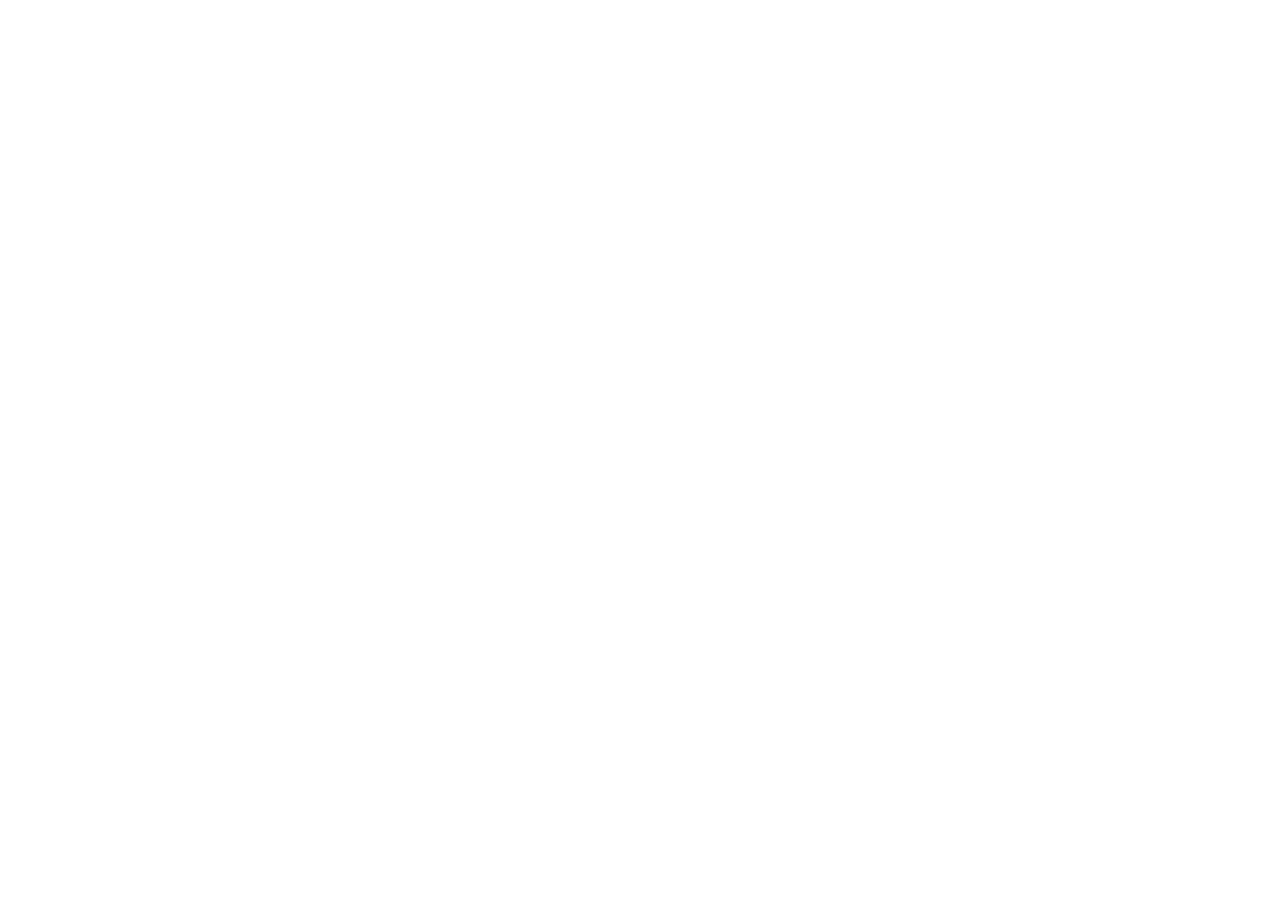
==== index.html @ 672fe491 "first commit" ====
<!DOCTYPE html>
<html lang="ru">
<head>
    <include src="./templates/base/head.html"></include>
</head>
<body>
    <include src="./templates/base/header.html"></include>
    <main>
        <include src="./templates/content.html"></include>
    </main>
    <include src="./templates/base/scripts.html"></include>
</body>
</html>
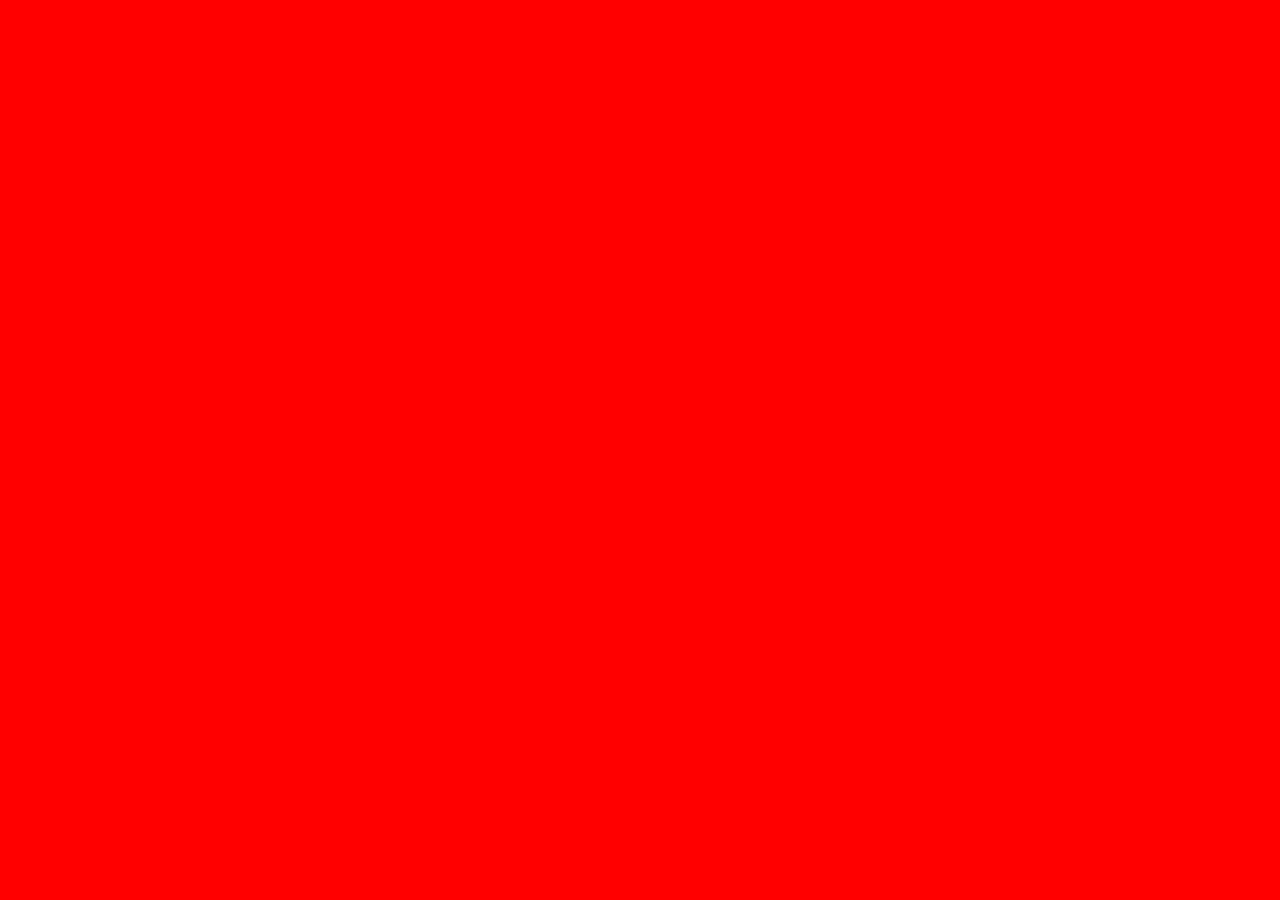
==== commit 85239f41: "changes" ====
--- a/index.html
+++ b/index.html
@@ -1,13 +1,16 @@
 <!DOCTYPE html>
-<html lang="ru">
+<html lang="en">
 <head>
-    <include src="./templates/base/head.html"></include>
+    <meta charset="UTF-8">
+    <meta name="viewport" content="width=device-width, initial-scale=1.0">
+    <link rel="stylesheet" href="/styles/css/main.css">
+    <title>Поисковая выдача с категориями и фильтрами</title>
 </head>
 <body>
-    <include src="./templates/base/header.html"></include>
+    <!-- <include src="./templates/base/header.html"></include> -->
     <main>
-        <include src="./templates/content.html"></include>
+        <!-- <include src="./templates/content.html"></include> -->
     </main>
-    <include src="./templates/base/scripts.html"></include>
+    <!-- <include src="./templates/base/scripts.html"></include> -->
 </body>
 </html>--- a/styles/css/main.css
+++ b/styles/css/main.css
@@ -0,0 +1,6 @@
+body {
+  background: red;
+}
+body h1 {
+  color: white;
+}/*# sourceMappingURL=main.css.map */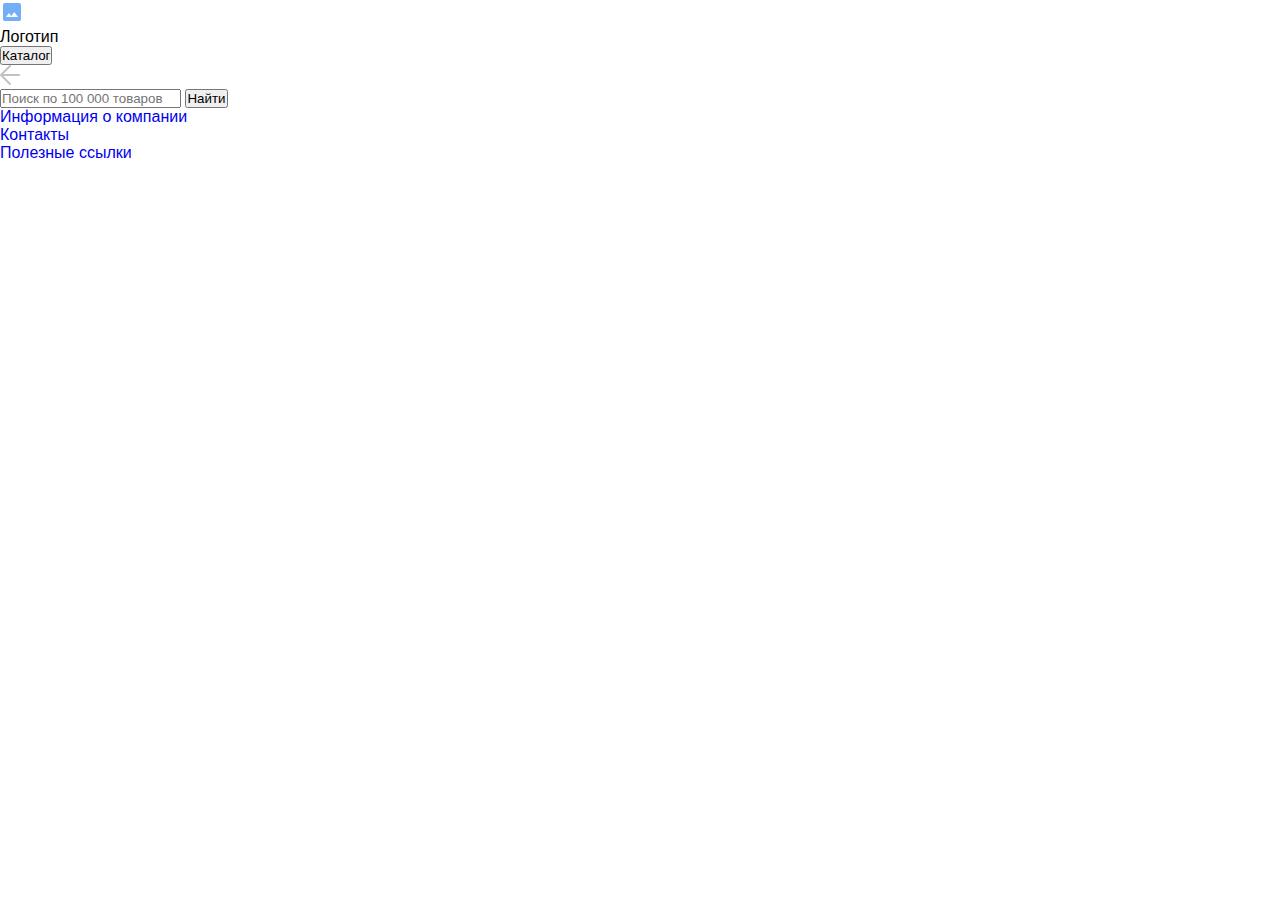
==== commit ab63695e: "header" ====
--- a/index.html
+++ b/index.html
@@ -1,16 +1,43 @@
 <!DOCTYPE html>
 <html lang="en">
+
 <head>
     <meta charset="UTF-8">
     <meta name="viewport" content="width=device-width, initial-scale=1.0">
     <link rel="stylesheet" href="/styles/css/main.css">
     <title>Поисковая выдача с категориями и фильтрами</title>
 </head>
+
 <body>
-    <!-- <include src="./templates/base/header.html"></include> -->
+    <header>
+        <div class="header__logo-wrap">
+            <img src="./img/logo.svg" alt="logo">
+            <p>Логотип</p>
+        </div>
+        <button class="header__btn-catalog">Каталог</button>
+        <div class="header__search">
+            <div class="header__go-back">
+                <img src="./img/arrow-left.svg" alt="arrow-left">
+            </div>
+
+            <input type="search" placeholder="Поиск по 100 000 товаров" class="header__search-input">
+            <button class="header__find">Найти</button>
+        </div>
+        <ul class="header__nav nav">
+            <li class="nav__item">
+                <a href="#about-company">Информация о компании</a>
+            </li>
+            <li class="nav__item">
+                <a href="#contacts">Контакты</a>
+            </li>
+            <li class="nav__item"><a href="#healty-links">Полезные ссылки</a>
+            </li>
+        </ul>
+    </header>
     <main>
         <!-- <include src="./templates/content.html"></include> -->
     </main>
     <!-- <include src="./templates/base/scripts.html"></include> -->
 </body>
+
 </html>--- a/styles/css/main.css
+++ b/styles/css/main.css
@@ -1,6 +1,68 @@
+/* ---------------------------------- Inter --------------------------------- */
+@font-face {
+  font-family: "Inter";
+  src: url("./fonts/inter/Inter-Regular.ttf") format("ttf");
+  font-weight: 400;
+  font-style: normal;
+  font-display: swap;
+}
+@font-face {
+  font-family: "Inter";
+  src: url("./fonts/inter/Inter-Meduim.ttf") format("ttf");
+  font-weight: 600;
+  font-style: normal;
+  font-display: swap;
+}
+@font-face {
+  font-family: "Inter";
+  src: url("./fonts/inter/Inter-Bold.ttf") format("ttf");
+  font-weight: 800;
+  font-style: normal;
+  font-display: swap;
+}
+/* --------------------------------- Roboto --------------------------------- */
+@font-face {
+  font-family: "PT Sans";
+  src: url("./fonts/sans/PTSans-Regular.ttf") format("ttf");
+  font-weight: 400;
+  font-style: normal;
+  font-display: swap;
+}
+@font-face {
+  font-family: "PT Sans";
+  src: url("./fonts/sans/PTSans-Bold.ttf") format("ttf");
+  font-weight: 800;
+  font-style: normal;
+  font-display: swap;
+}
 body {
-  background: red;
+  min-width: 320px;
+  max-width: 100%;
+  display: flex;
+  flex-direction: column;
+  margin: 0;
+  padding: 0;
+  color: #000000;
+  font-family: "PT Sans", sans-serif;
+  background-color: #ffffff;
 }
-body h1 {
-  color: white;
+body * {
+  margin: 0;
+  padding: 0;
+  box-sizing: border-box;
+}
+
+a {
+  text-decoration: none;
+}
+
+input {
+  outline: none;
+  -webkit-user-select: none;
+     -moz-user-select: none;
+          user-select: none;
+}
+
+ul {
+  list-style: none;
 }/*# sourceMappingURL=main.css.map */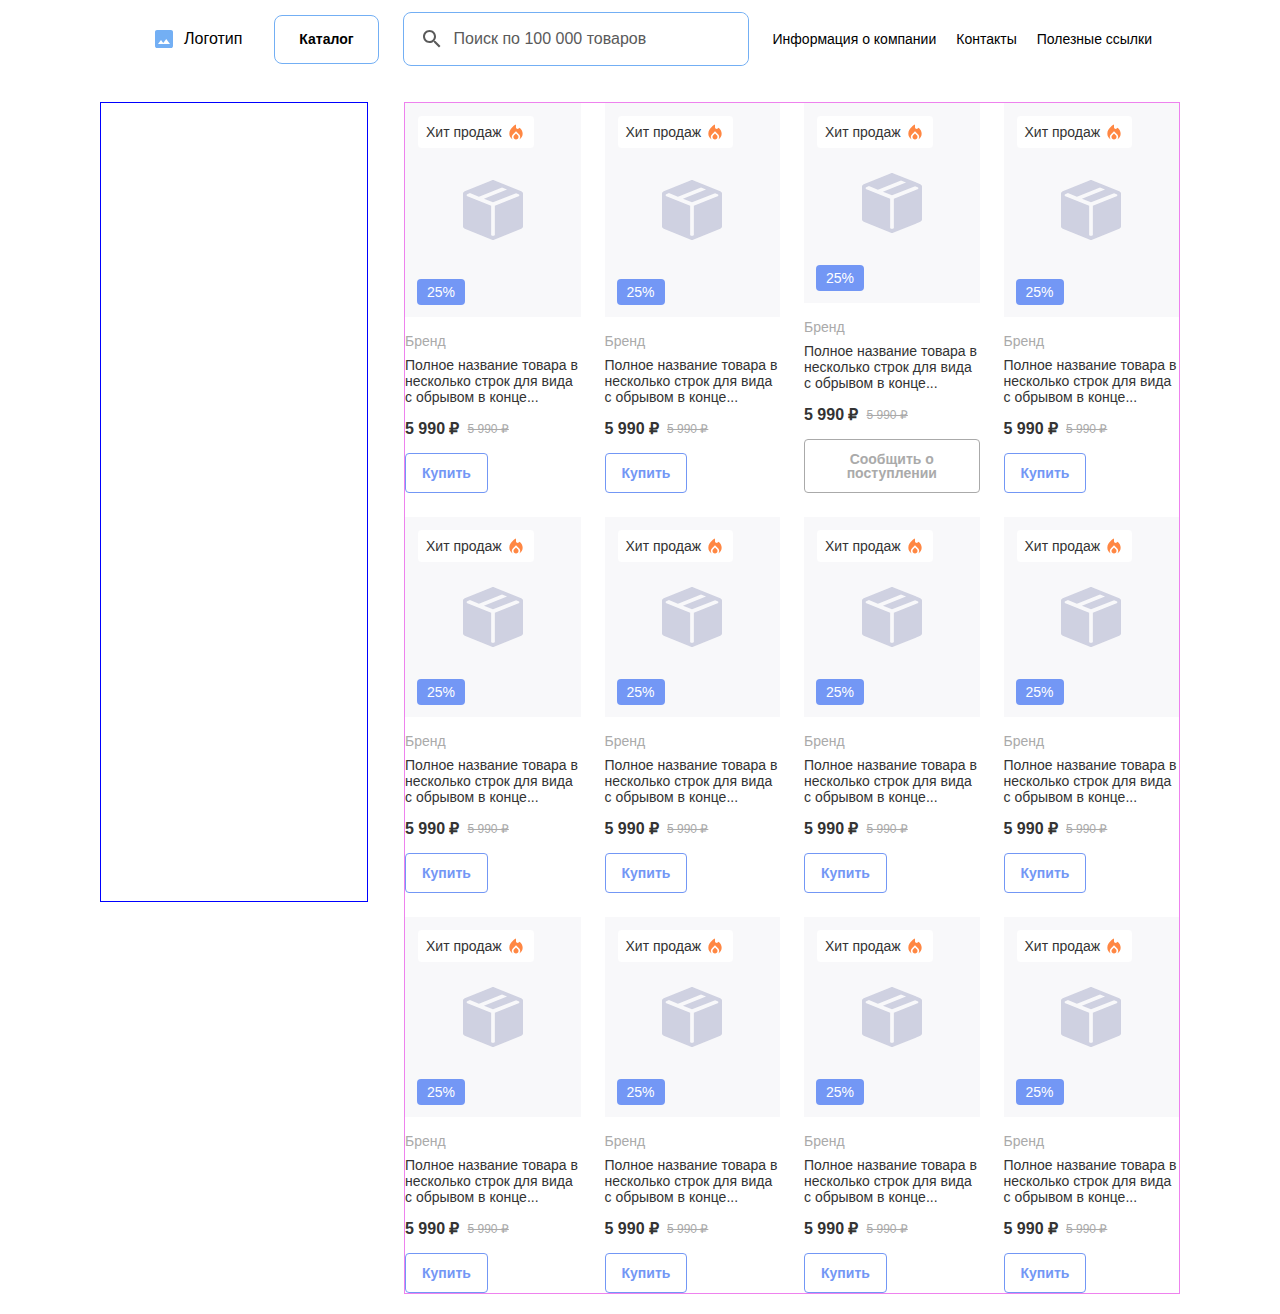
==== commit 546d6db8: "header & content" ====
--- a/index.html
+++ b/index.html
@@ -9,35 +9,330 @@
 </head>
 
 <body>
-    <header>
-        <div class="header__logo-wrap">
-            <img src="./img/logo.svg" alt="logo">
-            <p>Логотип</p>
+    <div class="container">
+        <!-- ------------------------------- header -------------------------------- -->
+        <div class="header">
+            <div class="header__logo-catalog-wrap">
+                <div class="header__logo-wrap">
+                    <img src="./img/logo.svg" alt="logo">
+                    <p>Логотип</p>
+                </div>
+                <button class="header__btn-catalog">Каталог</button>
+            </div>
+            <div class="header__search">
+                <div class="header__go-back">
+                    <img src="./img/arrow-left.svg" alt="arrow-left">
+                </div>
+                <label class="header__search-main">
+                    <span class="header__search-loop">
+                        <img src="./img/loop.svg" alt="loop">
+                    </span>
+                    <input type="search" placeholder="Поиск по 100 000 товаров" class="header__search-input">
+                    <button class="header__find">Найти</button>
+                </label>
+            </div>
+            <ul class="header__nav nav">
+                <li class="nav__item">
+                    <a href="#about-company">Информация о компании</a>
+                </li>
+                <li class="nav__item">
+                    <a href="#contacts">Контакты</a>
+                </li>
+                <li class="nav__item"><a href="#healty-links">Полезные ссылки</a>
+                </li>
+            </ul>
         </div>
-        <button class="header__btn-catalog">Каталог</button>
-        <div class="header__search">
-            <div class="header__go-back">
-                <img src="./img/arrow-left.svg" alt="arrow-left">
+
+        <!-- ---------------------------- main content ----------------------------- -->
+        <main>
+            <!-- ------------------------------- sidebar ------------------------------- -->
+            <div class="sidebar">
+
             </div>
-
-            <input type="search" placeholder="Поиск по 100 000 товаров" class="header__search-input">
-            <button class="header__find">Найти</button>
-        </div>
-        <ul class="header__nav nav">
-            <li class="nav__item">
-                <a href="#about-company">Информация о компании</a>
-            </li>
-            <li class="nav__item">
-                <a href="#contacts">Контакты</a>
-            </li>
-            <li class="nav__item"><a href="#healty-links">Полезные ссылки</a>
-            </li>
-        </ul>
-    </header>
-    <main>
-        <!-- <include src="./templates/content.html"></include> -->
-    </main>
-    <!-- <include src="./templates/base/scripts.html"></include> -->
+            <!-- ------------------------------- content ------------------------------- -->
+            <div class="content">
+                <div class="card-product">
+                    <div class="card-product__look-wrap">
+                        <div class="card-product__hit-label">
+                            <p>Хит продаж</p>
+                            <img src="./img/hit.svg" alt="hit-img">
+                        </div>
+
+                        <span class="card-product__sale">25%</span>
+                    </div>
+
+                    <div class="card-product__about-wrap">
+                        <div class="card-product__brand-wrap card-brand">
+                            <p class="card-brand__name">Бренд</p>
+                            <p class="card-brand__desc">Полное название товара в несколько строк для вида с обрывом в
+                                конце...</p>
+                        </div>
+                        <div class="card-product__price-wrap card-price">
+                            <p class="card-price__current">5 990 ₽</p>
+                            <p class="card-price__old">5 990 ₽</p>
+                        </div>
+                        <button class="card-product__btn-buy">Купить</button>
+                        <!-- <button class="card-product__btn-problem">Сообщить о поступлении</button> -->
+                    </div>
+                </div>
+                <div class="card-product">
+                    <div class="card-product__look-wrap">
+                        <div class="card-product__hit-label">
+                            <p>Хит продаж</p>
+                            <img src="./img/hit.svg" alt="hit-img">
+                        </div>
+
+                        <span class="card-product__sale">25%</span>
+                    </div>
+
+                    <div class="card-product__about-wrap">
+                        <div class="card-product__brand-wrap card-brand">
+                            <p class="card-brand__name">Бренд</p>
+                            <p class="card-brand__desc">Полное название товара в несколько строк для вида с обрывом в
+                                конце...</p>
+                        </div>
+                        <div class="card-product__price-wrap card-price">
+                            <p class="card-price__current">5 990 ₽</p>
+                            <p class="card-price__old">5 990 ₽</p>
+                        </div>
+                        <button class="card-product__btn-buy">Купить</button>
+                    </div>
+                </div>
+                <div class="card-product">
+                    <div class="card-product__look-wrap">
+                        <div class="card-product__hit-label">
+                            <p>Хит продаж</p>
+                            <img src="./img/hit.svg" alt="hit-img">
+                        </div>
+
+                        <span class="card-product__sale">25%</span>
+                    </div>
+
+                    <div class="card-product__about-wrap">
+                        <div class="card-product__brand-wrap card-brand">
+                            <p class="card-brand__name">Бренд</p>
+                            <p class="card-brand__desc">Полное название товара в несколько строк для вида с обрывом в
+                                конце...</p>
+                        </div>
+                        <div class="card-product__price-wrap card-price">
+                            <p class="card-price__current">5 990 ₽</p>
+                            <p class="card-price__old">5 990 ₽</p>
+                        </div>
+                        <button class="card-product__btn-problem">Сообщить о поступлении</button>
+                    </div>
+                </div>
+                <div class="card-product">
+                    <div class="card-product__look-wrap">
+                        <div class="card-product__hit-label">
+                            <p>Хит продаж</p>
+                            <img src="./img/hit.svg" alt="hit-img">
+                        </div>
+
+                        <span class="card-product__sale">25%</span>
+                    </div>
+
+                    <div class="card-product__about-wrap">
+                        <div class="card-product__brand-wrap card-brand">
+                            <p class="card-brand__name">Бренд</p>
+                            <p class="card-brand__desc">Полное название товара в несколько строк для вида с обрывом в
+                                конце...</p>
+                        </div>
+                        <div class="card-product__price-wrap card-price">
+                            <p class="card-price__current">5 990 ₽</p>
+                            <p class="card-price__old">5 990 ₽</p>
+                        </div>
+                        <button class="card-product__btn-buy">Купить</button>
+                    </div>
+                </div>
+                <div class="card-product">
+                    <div class="card-product__look-wrap">
+                        <div class="card-product__hit-label">
+                            <p>Хит продаж</p>
+                            <img src="./img/hit.svg" alt="hit-img">
+                        </div>
+
+                        <span class="card-product__sale">25%</span>
+                    </div>
+
+                    <div class="card-product__about-wrap">
+                        <div class="card-product__brand-wrap card-brand">
+                            <p class="card-brand__name">Бренд</p>
+                            <p class="card-brand__desc">Полное название товара в несколько строк для вида с обрывом в
+                                конце...</p>
+                        </div>
+                        <div class="card-product__price-wrap card-price">
+                            <p class="card-price__current">5 990 ₽</p>
+                            <p class="card-price__old">5 990 ₽</p>
+                        </div>
+                        <button class="card-product__btn-buy">Купить</button>
+                    </div>
+                </div>
+                <div class="card-product">
+                    <div class="card-product__look-wrap">
+                        <div class="card-product__hit-label">
+                            <p>Хит продаж</p>
+                            <img src="./img/hit.svg" alt="hit-img">
+                        </div>
+
+                        <span class="card-product__sale">25%</span>
+                    </div>
+
+                    <div class="card-product__about-wrap">
+                        <div class="card-product__brand-wrap card-brand">
+                            <p class="card-brand__name">Бренд</p>
+                            <p class="card-brand__desc">Полное название товара в несколько строк для вида с обрывом в
+                                конце...</p>
+                        </div>
+                        <div class="card-product__price-wrap card-price">
+                            <p class="card-price__current">5 990 ₽</p>
+                            <p class="card-price__old">5 990 ₽</p>
+                        </div>
+                        <button class="card-product__btn-buy">Купить</button>
+                    </div>
+                </div>
+                <div class="card-product">
+                    <div class="card-product__look-wrap">
+                        <div class="card-product__hit-label">
+                            <p>Хит продаж</p>
+                            <img src="./img/hit.svg" alt="hit-img">
+                        </div>
+
+                        <span class="card-product__sale">25%</span>
+                    </div>
+
+                    <div class="card-product__about-wrap">
+                        <div class="card-product__brand-wrap card-brand">
+                            <p class="card-brand__name">Бренд</p>
+                            <p class="card-brand__desc">Полное название товара в несколько строк для вида с обрывом в
+                                конце...</p>
+                        </div>
+                        <div class="card-product__price-wrap card-price">
+                            <p class="card-price__current">5 990 ₽</p>
+                            <p class="card-price__old">5 990 ₽</p>
+                        </div>
+                        <button class="card-product__btn-buy">Купить</button>
+                    </div>
+                </div>
+                <div class="card-product">
+                    <div class="card-product__look-wrap">
+                        <div class="card-product__hit-label">
+                            <p>Хит продаж</p>
+                            <img src="./img/hit.svg" alt="hit-img">
+                        </div>
+
+                        <span class="card-product__sale">25%</span>
+                    </div>
+
+                    <div class="card-product__about-wrap">
+                        <div class="card-product__brand-wrap card-brand">
+                            <p class="card-brand__name">Бренд</p>
+                            <p class="card-brand__desc">Полное название товара в несколько строк для вида с обрывом в
+                                конце...</p>
+                        </div>
+                        <div class="card-product__price-wrap card-price">
+                            <p class="card-price__current">5 990 ₽</p>
+                            <p class="card-price__old">5 990 ₽</p>
+                        </div>
+                        <button class="card-product__btn-buy">Купить</button>
+                    </div>
+                </div>
+                <div class="card-product">
+                    <div class="card-product__look-wrap">
+                        <div class="card-product__hit-label">
+                            <p>Хит продаж</p>
+                            <img src="./img/hit.svg" alt="hit-img">
+                        </div>
+
+                        <span class="card-product__sale">25%</span>
+                    </div>
+
+                    <div class="card-product__about-wrap">
+                        <div class="card-product__brand-wrap card-brand">
+                            <p class="card-brand__name">Бренд</p>
+                            <p class="card-brand__desc">Полное название товара в несколько строк для вида с обрывом в
+                                конце...</p>
+                        </div>
+                        <div class="card-product__price-wrap card-price">
+                            <p class="card-price__current">5 990 ₽</p>
+                            <p class="card-price__old">5 990 ₽</p>
+                        </div>
+                        <button class="card-product__btn-buy">Купить</button>
+                    </div>
+                </div>
+                <div class="card-product">
+                    <div class="card-product__look-wrap">
+                        <div class="card-product__hit-label">
+                            <p>Хит продаж</p>
+                            <img src="./img/hit.svg" alt="hit-img">
+                        </div>
+
+                        <span class="card-product__sale">25%</span>
+                    </div>
+
+                    <div class="card-product__about-wrap">
+                        <div class="card-product__brand-wrap card-brand">
+                            <p class="card-brand__name">Бренд</p>
+                            <p class="card-brand__desc">Полное название товара в несколько строк для вида с обрывом в
+                                конце...</p>
+                        </div>
+                        <div class="card-product__price-wrap card-price">
+                            <p class="card-price__current">5 990 ₽</p>
+                            <p class="card-price__old">5 990 ₽</p>
+                        </div>
+                        <button class="card-product__btn-buy">Купить</button>
+                    </div>
+                </div>
+                <div class="card-product">
+                    <div class="card-product__look-wrap">
+                        <div class="card-product__hit-label">
+                            <p>Хит продаж</p>
+                            <img src="./img/hit.svg" alt="hit-img">
+                        </div>
+
+                        <span class="card-product__sale">25%</span>
+                    </div>
+
+                    <div class="card-product__about-wrap">
+                        <div class="card-product__brand-wrap card-brand">
+                            <p class="card-brand__name">Бренд</p>
+                            <p class="card-brand__desc">Полное название товара в несколько строк для вида с обрывом в
+                                конце...</p>
+                        </div>
+                        <div class="card-product__price-wrap card-price">
+                            <p class="card-price__current">5 990 ₽</p>
+                            <p class="card-price__old">5 990 ₽</p>
+                        </div>
+                        <button class="card-product__btn-buy">Купить</button>
+                    </div>
+                </div>
+                <div class="card-product">
+                    <div class="card-product__look-wrap">
+                        <div class="card-product__hit-label">
+                            <p>Хит продаж</p>
+                            <img src="./img/hit.svg" alt="hit-img">
+                        </div>
+                        <span class="card-product__sale">25%</span>
+                    </div>
+
+                    <div class="card-product__about-wrap">
+                        <div class="card-product__brand-wrap card-brand">
+                            <p class="card-brand__name">Бренд</p>
+                            <p class="card-brand__desc">Полное название товара в несколько строк для вида с обрывом в
+                                конце...</p>
+                        </div>
+                        <div class="card-product__price-wrap card-price">
+                            <p class="card-price__current">5 990 ₽</p>
+                            <p class="card-price__old">5 990 ₽</p>
+                        </div>
+                        <button class="card-product__btn-buy">Купить</button>
+                    </div>
+                </div>
+
+
+            </div>
+        </main>
+    </div>
+
 </body>
 
 </html>--- a/styles/css/main.css
+++ b/styles/css/main.css
@@ -35,11 +35,21 @@
   font-style: normal;
   font-display: swap;
 }
+html {
+  font-size: 16px;
+}
+@media only screen and (min-width: 1440px) {
+  html {
+    font-size: 0.8333333333vw;
+  }
+}
+
 body {
-  min-width: 320px;
+  min-width: 20rem;
   max-width: 100%;
   display: flex;
   flex-direction: column;
+  align-items: center;
   margin: 0;
   padding: 0;
   color: #000000;
@@ -54,6 +64,11 @@
 
 a {
   text-decoration: none;
+  color: #000000;
+  transition: all 0.2s ease;
+}
+a:hover {
+  color: #73aff4 !important;
 }
 
 input {
@@ -61,8 +76,427 @@
   -webkit-user-select: none;
      -moz-user-select: none;
           user-select: none;
+  border-color: transparent;
+  border-radius: 0.5rem;
 }
 
 ul {
   list-style: none;
+}
+
+button {
+  background: none;
+  border: none;
+  cursor: pointer;
+}
+
+.container {
+  position: relative;
+  display: flex;
+  flex-direction: column;
+  justify-content: flex-start;
+  align-items: flex-start;
+  gap: 1.5rem;
+  max-width: 120rem;
+  width: 100%;
+  /* ------------------------------ main content ------------------------------ */
+  /* --------------------------------- sidebar -------------------------------- */
+  /* --------------------------------- content -------------------------------- */
+}
+.container .header {
+  position: sticky;
+  top: 0;
+  display: flex;
+  flex-direction: row;
+  justify-content: flex-start;
+  align-items: center;
+  gap: 1.5rem;
+  width: 100%;
+  padding: 0.75rem 8rem;
+  background: #ffffff;
+  z-index: 5;
+}
+@media only screen and (max-width: 1219px) {
+  .container .header {
+    padding: 0.75rem 5rem;
+  }
+}
+@media only screen and (max-width: 768px) {
+  .container .header {
+    padding: 0.75rem 2.5rem;
+  }
+}
+@media only screen and (max-width: 499px) {
+  .container .header {
+    padding: 0.75rem 1.25rem;
+  }
+}
+.container .header__logo-catalog-wrap {
+  display: flex;
+  flex-direction: row;
+  justify-content: flex-start;
+  align-items: center;
+  gap: 0.5rem;
+}
+@media only screen and (max-width: 768px) {
+  .container .header__logo-catalog-wrap {
+    display: none;
+  }
+}
+.container .header__logo-wrap {
+  display: flex;
+  flex-direction: row;
+  justify-content: flex-start;
+  align-items: center;
+  gap: 0.5rem;
+  padding: 0.75rem 1.5rem;
+  cursor: pointer;
+  transition: all 0.2s ease;
+}
+.container .header__logo-wrap:hover {
+  color: #73aff4;
+}
+.container .header__logo-wrap img {
+  width: 1.5rem;
+  height: 1.5rem;
+  -o-object-fit: contain;
+     object-fit: contain;
+}
+.container .header__logo-wrap p {
+  font-family: "Inter", sans-serif;
+  font-size: 1rem;
+  font-weight: 500;
+}
+.container .header__btn-catalog {
+  padding: 0.96875rem 1.5rem;
+  background: #ffffff;
+  font-size: 0.875rem;
+  font-family: "Inter", sans-serif;
+  font-weight: 700;
+  color: #000000;
+  border: 1px solid #73aff4;
+  border-radius: 0.5rem;
+  cursor: pointer;
+  transition: all 0.4s ease;
+}
+.container .header__btn-catalog:hover {
+  background: #73aff4;
+  color: #ffffff;
+}
+.container .header__search {
+  display: flex;
+  flex-direction: row;
+  justify-content: flex-start;
+  align-items: center;
+  gap: 1rem;
+  width: 100%;
+  margin-left: auto;
+}
+@media only screen and (max-width: 768px) {
+  .container .header__search {
+    margin: 0;
+  }
+}
+.container .header__find, .container .header__go-back {
+  display: none;
+}
+@media only screen and (max-width: 768px) {
+  .container .header__find, .container .header__go-back {
+    display: block;
+  }
+}
+.container .header__find {
+  padding: 0.75rem 1rem;
+  background: #7397f5;
+  color: #ffffff;
+  font-family: "PT Sans", sans-serif;
+  font-size: 1rem;
+  font-weight: 400;
+  line-height: 0.875rem;
+  border-radius: 0.3125rem;
+  border-color: transparent;
+  cursor: pointer;
+}
+.container .header__search-main {
+  width: 100%;
+  display: flex;
+  flex-direction: row;
+  justify-content: flex-start;
+  align-items: center;
+  gap: 0.5rem;
+  border: 1px solid #73aff4;
+  border-radius: 0.5rem;
+}
+@media only screen and (max-width: 768px) {
+  .container .header__search-main {
+    border: none;
+    border-bottom: 1px solid #d5d5d5;
+    border-radius: 0;
+  }
+}
+.container .header__search-input {
+  width: 100%;
+  padding: 0.75rem 1rem 0.75rem 0;
+  color: #000000;
+  font-family: "Inter", sans-serif;
+  font-size: 1rem;
+  font-weight: 400;
+  line-height: 1.5rem;
+}
+.container .header__search-input::-webkit-search-cancel-button {
+  width: 1.25rem;
+  height: 1.25rem;
+  background: url("./../../img/cross.svg") no-repeat center;
+  background-size: contain;
+  -webkit-appearance: none;
+          appearance: none;
+  margin-right: -0.625rem;
+  cursor: pointer;
+}
+.container .header__search-input::-moz-placeholder {
+  color: #5a5a5a;
+}
+.container .header__search-input::placeholder {
+  color: #5a5a5a;
+}
+.container .header__search-loop {
+  min-width: 1.5rem;
+  width: 1.5rem;
+  height: 1.5rem;
+  margin-left: 1rem;
+  cursor: pointer;
+}
+.container .header__search-loop img {
+  width: 100%;
+  width: 100%;
+  -o-object-fit: contain;
+     object-fit: contain;
+}
+@media only screen and (max-width: 768px) {
+  .container .header__search-loop {
+    display: none;
+  }
+}
+.container .header .nav {
+  display: flex;
+  flex-direction: row;
+  justify-content: flex-start;
+  align-items: center;
+  gap: 1.25rem;
+}
+@media only screen and (max-width: 991px) {
+  .container .header .nav {
+    display: none;
+  }
+}
+.container .header .nav__item a {
+  font-size: 0.875rem;
+  white-space: nowrap;
+}
+.container main {
+  position: relative;
+  display: flex;
+  flex-direction: row;
+  justify-content: flex-start;
+  align-items: flex-start;
+  gap: 2.25rem;
+  width: 100%;
+  padding: 0 6.25rem;
+}
+@media only screen and (max-width: 1219px) {
+  .container main {
+    padding: 0 5rem;
+  }
+}
+@media only screen and (max-width: 768px) {
+  .container main {
+    padding: 0 2.5rem;
+  }
+}
+@media only screen and (max-width: 499px) {
+  .container main {
+    padding: 0 1.25rem;
+  }
+}
+.container .sidebar {
+  position: sticky;
+  top: 5rem;
+  max-width: 17.5rem;
+  width: 100%;
+  height: calc(100vh - 6.25rem);
+  border: 1px solid blue;
+}
+@media only screen and (max-width: 991px) {
+  .container .sidebar {
+    display: none;
+  }
+}
+.container .content {
+  display: grid;
+  grid-template-columns: repeat(auto-fit, minmax(20.8125rem, 1fr));
+  gap: 1.5rem;
+  min-width: calc(100% - 19rem);
+  height: -moz-max-content;
+  height: max-content;
+  border: 1px solid violet;
+  margin-bottom: 1.25rem;
+}
+@media only screen and (max-width: 1439px) {
+  .container .content {
+    grid-template-columns: repeat(4, 1fr);
+  }
+}
+@media only screen and (max-width: 991px) {
+  .container .content {
+    grid-template-columns: repeat(auto-fit, minmax(9.375rem, 1fr));
+  }
+}
+@media only screen and (max-width: 499px) {
+  .container .content {
+    grid-template-columns: repeat(2, minmax(9.375rem, 10.3125rem));
+  }
+}
+
+/* ------------------------------- card styles ------------------------------ */
+.card-product {
+  display: flex;
+  flex-direction: column;
+  justify-content: flex-start;
+  align-items: flex-start;
+  gap: 1rem;
+  width: 100%;
+  max-height: -moz-max-content;
+  max-height: max-content;
+}
+.card-product__look-wrap {
+  position: relative;
+  width: 100%;
+  min-height: 12.5rem;
+  height: 100%;
+  background: #f8f8fa;
+}
+.card-product__look-wrap::before {
+  position: absolute;
+  top: 50%;
+  left: 50%;
+  transform: translate(-50%, -50%);
+  display: block;
+  content: "";
+  width: 3.75rem;
+  height: 3.75rem;
+  background: url("./../../img/box.svg") no-repeat center;
+  background-size: contain;
+}
+.card-product__hit-label {
+  position: absolute;
+  top: 0.75rem;
+  left: 0.75rem;
+  display: flex;
+  flex-direction: row;
+  justify-content: flex-start;
+  align-items: center;
+  gap: 0.25rem;
+  padding: 0.375rem 0.5rem;
+  color: #333333;
+  font-family: "PT Sans", sans-serif;
+  font-size: 0.875rem;
+  font-weight: 400;
+  line-height: 1rem;
+  background: #ffffff;
+  border: 1px solid #f8f8fa;
+  border-radius: 0.25rem;
+}
+.card-product__hit-label img {
+  min-width: 1.25rem;
+  width: 1.25rem;
+  height: 1.25rem;
+  -o-object-fit: contain;
+     object-fit: contain;
+}
+.card-product__sale {
+  position: absolute;
+  bottom: 0.75rem;
+  left: 0.75rem;
+  display: inline-block;
+  padding: 0.375rem 0.625rem;
+  color: #ffffff;
+  font-family: "PT Sans", sans-serif;
+  font-size: 0.875rem;
+  font-weight: 500;
+  line-height: 0.875rem;
+  background: #7397f5;
+  border-radius: 0.25rem;
+}
+.card-product__about-wrap {
+  display: flex;
+  flex-direction: column;
+  justify-content: flex-start;
+  align-items: flex-start;
+  gap: 1rem;
+}
+.card-product .card-brand {
+  display: flex;
+  flex-direction: column;
+  justify-content: flex-start;
+  align-items: flex-start;
+  gap: 0.5rem;
+}
+.card-product .card-brand__name {
+  color: #aaaaaa;
+  font-family: "PT Sans", sans-serif;
+  font-size: 0.875rem;
+  font-weight: 400;
+  line-height: 1rem;
+}
+.card-product .card-brand__desc {
+  color: #333333;
+  font-family: "PT Sans", sans-serif;
+  font-size: 0.875rem;
+  font-weight: 400;
+  line-height: 1rem;
+}
+.card-product .card-price {
+  display: flex;
+  flex-direction: row;
+  justify-content: flex-start;
+  align-items: center;
+  gap: 0.5rem;
+}
+.card-product .card-price__current {
+  color: #333333;
+  font-family: "PT Sans", sans-serif;
+  font-size: 1rem;
+  font-weight: 700;
+  line-height: 1rem;
+}
+.card-product .card-price__old {
+  color: #aaaaaa;
+  font-family: "PT Sans", sans-serif;
+  font-size: 0.75rem;
+  font-weight: 400;
+  line-height: 0.875rem;
+  text-decoration: line-through;
+}
+.card-product__btn-buy {
+  width: -moz-max-content;
+  width: max-content;
+  padding: 0.75rem 1rem;
+  color: #7397f5;
+  font-family: "PT Sans", sans-serif;
+  font-size: 0.875rem;
+  font-weight: 700;
+  line-height: 0.875rem;
+  border-radius: 0.25rem;
+  border: 1px solid #7397f5;
+}
+.card-product__btn-problem {
+  width: 100%;
+  padding: 0.75rem 1rem;
+  color: #aaaaaa;
+  font-family: "PT Sans", sans-serif;
+  font-size: 0.875rem;
+  font-weight: 700;
+  line-height: 0.875rem;
+  border-radius: 0.25rem;
+  border: 1px solid #aaaaaa;
 }/*# sourceMappingURL=main.css.map */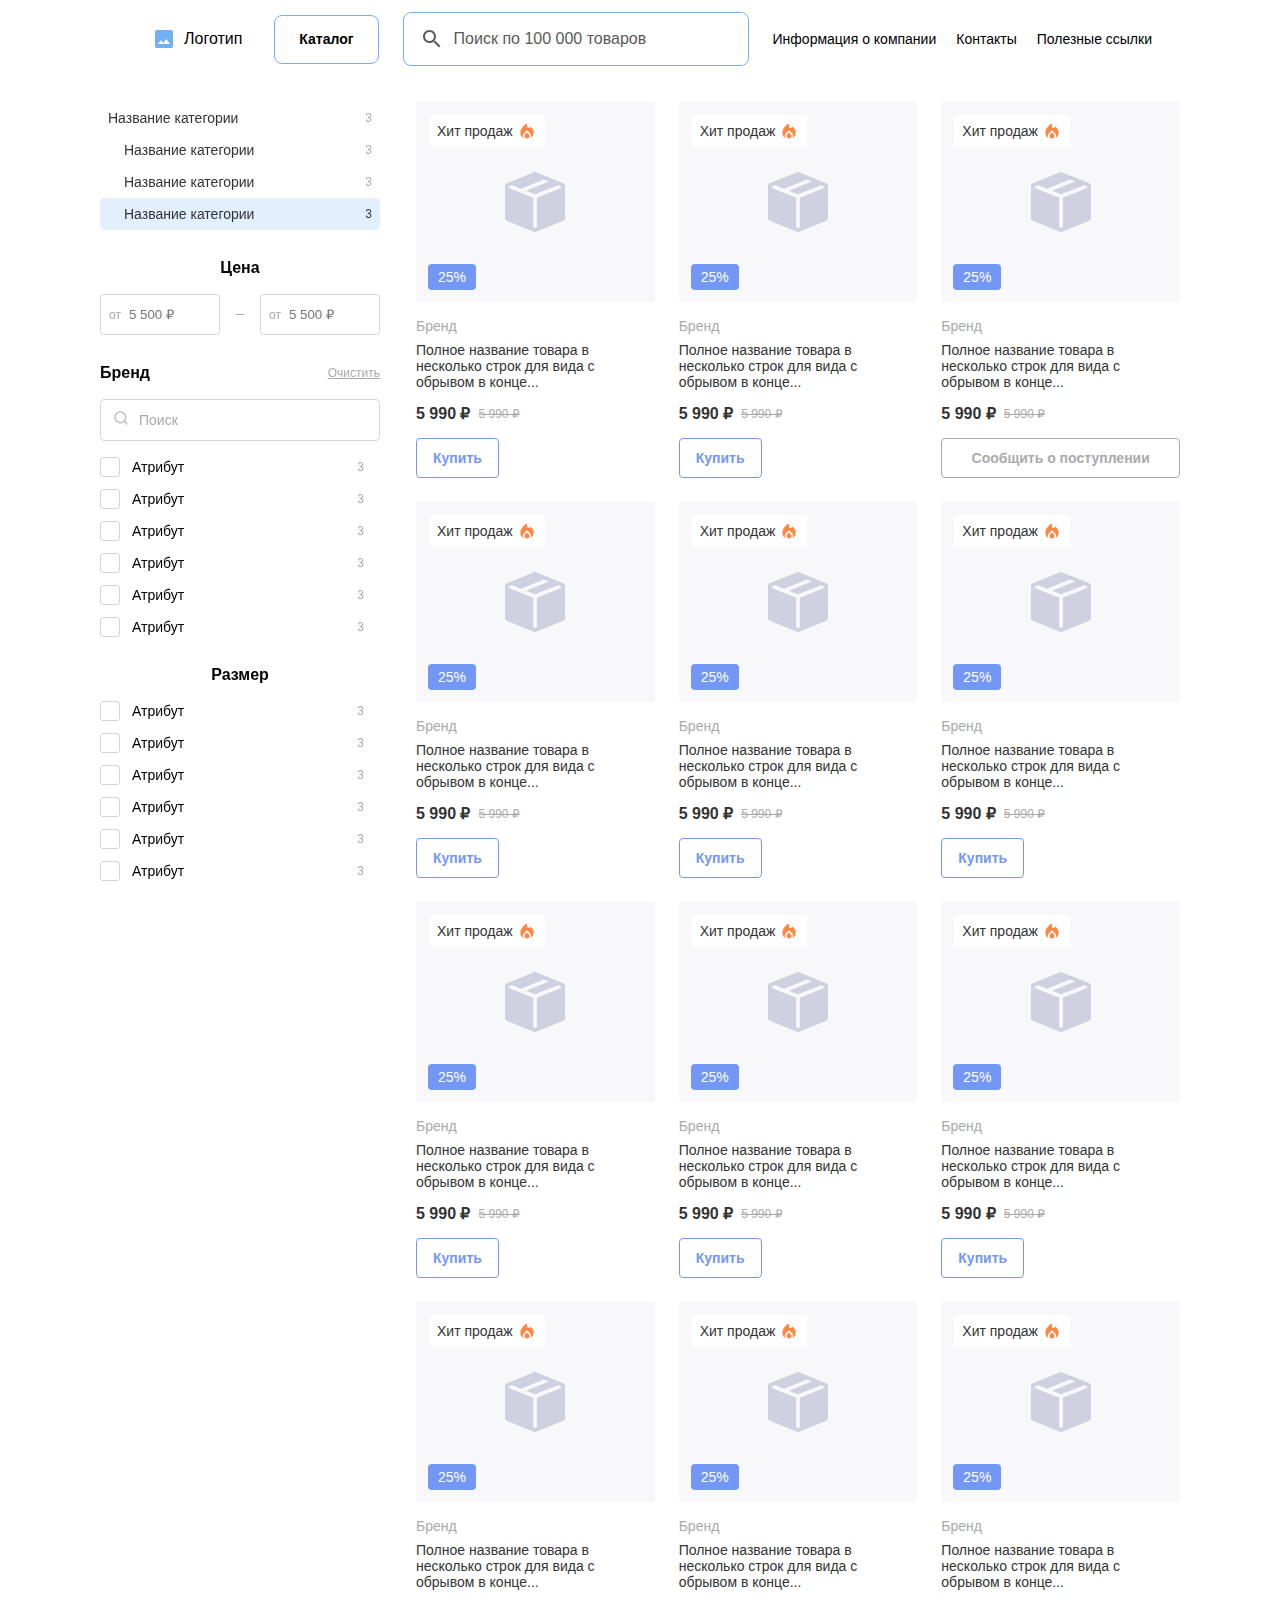
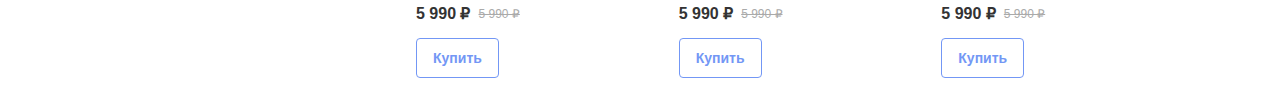
==== commit 1121ef48: "sidebar & adaptive" ====
--- a/index.html
+++ b/index.html
@@ -47,288 +47,456 @@
         <main>
             <!-- ------------------------------- sidebar ------------------------------- -->
             <div class="sidebar">
-
+                <ul class="sidebar__categories-list s-categories">
+                    <li class="s-categories__categories-item">
+                        <p>Название категории</p>
+                        <span>3</span>
+                    </li>
+                    <li class="s-categories__categories-item no-padding">
+                        <ul class="sidebar__categories-list">
+                            <li class="s-categories__categories-item">
+                                <p>Название категории</p>
+                                <span>3</span>
+                            </li>
+                            <li class="s-categories__categories-item">
+                                <p>Название категории</p>
+                                <span>3</span>
+                            </li>
+                            <li class="s-categories__categories-item _active">
+                                <p>Название категории</p>
+                                <span>3</span>
+                            </li>
+                        </ul>
+                    </li>
+                </ul>
+                <!-- -------------------------------- price -------------------------------- -->
+                <div class="sidebar__price s-price">
+                    <p class="sidebar__heading">Цена</p>
+
+                    <div class="s-price__fields-wrap">
+                        <label class="s-price__label">
+                            <span>от</span>
+                            <input type="number" name="" value="5 500 ₽" placeholder="5 500 ₽">
+                        </label>
+                        <span class="s-price__tick"></span>
+                        <label class="s-price__label">
+                            <span>от</span>
+                            <input type="number" name="" value="5 500 ₽" placeholder="5 500 ₽">
+                        </label>
+                    </div>
+                </div>
+                <!-- -------------------------------- brand -------------------------------- -->
+                <div class="sidebar__brand s-brand">
+                    <div class="s-brand__head">
+                        <p class="sidebar__heading">Бренд</p>
+                        <span class="s-brand__btn-clear">Очистить</span>
+                    </div>
+                    <label class="s-brand__brand-search">
+                        <span class="s-brand__loop">
+                            <img src="./img/little-loop.svg" alt="ltl-loop">
+                        </span>     
+                        <input type="text" placeholder="Поиск">
+                    </label>
+                    <ul class="sidebar__list">
+                        <li class="sidebar__list-item">
+                            <label class="sidebar__list-label">
+                                <input type="checkbox" id="num1" name="attributes-1" value="num1">
+                                <p>Атрибут</p>
+                                <span>3</span>
+                            </label>
+                        </li>
+                        <li class="sidebar__list-item">
+                            <label class="sidebar__list-label">
+                                <input type="checkbox" id="num2" name="attributes-1" value="num2">
+                                <p>Атрибут</p>
+                                <span>3</span>
+                            </label>
+                        </li>
+                        <li class="sidebar__list-item">
+                            <label class="sidebar__list-label">
+                                <input type="checkbox" id="num1" name="attributes-1" value="num1">
+                                <p>Атрибут</p>
+                                <span>3</span>
+                            </label>
+                        </li>
+                        <li class="sidebar__list-item">
+                            <label class="sidebar__list-label">
+                                <input type="checkbox" id="num2" name="attributes-1" value="num2">
+                                <p>Атрибут</p>
+                                <span>3</span>
+                            </label>
+                        </li>
+                        <li class="sidebar__list-item">
+                            <label class="sidebar__list-label">
+                                <input type="checkbox" id="num3" name="attributes-1" value="num3">
+                                <p>Атрибут</p>
+                                <span>3</span>
+                            </label>
+                        </li>
+                        <li class="sidebar__list-item">
+                            <label class="sidebar__list-label">
+                                <input type="checkbox" id="num3" name="attributes-1" value="num3">
+                                <p>Атрибут</p>
+                                <span>3</span>
+                            </label>
+                        </li>
+                        <li class="sidebar__list-item">
+                            <label class="sidebar__list-label">
+                                <input type="checkbox" id="num1" name="attributes-1" value="num1">
+                                <p>Атрибут</p>
+                                <span>3</span>
+                            </label>
+                        </li>
+                        <li class="sidebar__list-item">
+                            <label class="sidebar__list-label">
+                                <input type="checkbox" id="num2" name="attributes-1" value="num2">
+                                <p>Атрибут</p>
+                                <span>3</span>
+                            </label>
+                        </li>
+                        <li class="sidebar__list-item">
+                            <label class="sidebar__list-label">
+                                <input type="checkbox" id="num3" name="attributes-1" value="num3">
+                                <p>Атрибут</p>
+                                <span>3</span>
+                            </label>
+                        </li>
+                    </ul>
+                </div>
+                <!-- -------------------------------- size --------------------------------- -->
+                <div class="sidebar__size s-size">
+                    <p class="sidebar__heading">Размер</p>
+                    <ul class="sidebar__list">
+                        <li class="sidebar__list-item">
+                            <label class="sidebar__list-label">
+                                <input type="checkbox" id="num4" name="attributes-2" value="num4">
+                                <p>Атрибут</p>
+                                <span>3</span>
+                            </label>
+                        </li>
+                        <li class="sidebar__list-item">
+                            <label class="sidebar__list-label">
+                                <input type="checkbox" id="num5" name="attributes-2" value="num5">
+                                <p>Атрибут</p>
+                                <span>3</span>
+                            </label>
+                        </li>
+                        <li class="sidebar__list-item">
+                            <label class="sidebar__list-label">
+                                <input type="checkbox" id="num6" name="attributes-2" value="num6">
+                                <p>Атрибут</p>
+                                <span>3</span>
+                            </label>
+                        </li>
+                        <li class="sidebar__list-item">
+                            <label class="sidebar__list-label">
+                                <input type="checkbox" id="num1" name="attributes-1" value="num1">
+                                <p>Атрибут</p>
+                                <span>3</span>
+                            </label>
+                        </li>
+                        <li class="sidebar__list-item">
+                            <label class="sidebar__list-label">
+                                <input type="checkbox" id="num2" name="attributes-1" value="num2">
+                                <p>Атрибут</p>
+                                <span>3</span>
+                            </label>
+                        </li>
+                        <li class="sidebar__list-item">
+                            <label class="sidebar__list-label">
+                                <input type="checkbox" id="num3" name="attributes-1" value="num3">
+                                <p>Атрибут</p>
+                                <span>3</span>
+                            </label>
+                        </li>
+                    </ul>
+                </div>
             </div>
             <!-- ------------------------------- content ------------------------------- -->
             <div class="content">
-                <div class="card-product">
-                    <div class="card-product__look-wrap">
-                        <div class="card-product__hit-label">
-                            <p>Хит продаж</p>
-                            <img src="./img/hit.svg" alt="hit-img">
-                        </div>
-
-                        <span class="card-product__sale">25%</span>
-                    </div>
-
-                    <div class="card-product__about-wrap">
-                        <div class="card-product__brand-wrap card-brand">
-                            <p class="card-brand__name">Бренд</p>
-                            <p class="card-brand__desc">Полное название товара в несколько строк для вида с обрывом в
-                                конце...</p>
-                        </div>
-                        <div class="card-product__price-wrap card-price">
-                            <p class="card-price__current">5 990 ₽</p>
-                            <p class="card-price__old">5 990 ₽</p>
-                        </div>
-                        <button class="card-product__btn-buy">Купить</button>
-                        <!-- <button class="card-product__btn-problem">Сообщить о поступлении</button> -->
+                <h1 class="content__heading">Название категории</h1>
+                <div class="content__cards-container">
+                    <div class="card-product">
+                        <div class="card-product__look-wrap">
+                            <div class="card-product__hit-label">
+                                <p>Хит продаж</p>
+                                <img src="./img/hit.svg" alt="hit-img">
+                            </div>
+                            <span class="card-product__sale">25%</span>
+                        </div>
+
+                        <div class="card-product__about-wrap">
+                            <div class="card-product__brand-wrap card-brand">
+                                <p class="card-brand__name">Бренд</p>
+                                <p class="card-brand__desc">Полное название товара в несколько строк для вида с обрывом
+                                    в конце...</p>
+                            </div>
+                            <div class="card-product__price-wrap card-price">
+                                <p class="card-price__current">5 990 ₽</p>
+                                <p class="card-price__old">5 990 ₽</p>
+                            </div>
+                            <button class="card-product__btn-buy">Купить</button>
+                            <!-- <button class="card-product__btn-problem">Сообщить о поступлении</button> -->
+                        </div>
+                    </div>
+                    <div class="card-product">
+                        <div class="card-product__look-wrap">
+                            <div class="card-product__hit-label">
+                                <p>Хит продаж</p>
+                                <img src="./img/hit.svg" alt="hit-img">
+                            </div>
+
+                            <span class="card-product__sale">25%</span>
+                        </div>
+
+                        <div class="card-product__about-wrap">
+                            <div class="card-product__brand-wrap card-brand">
+                                <p class="card-brand__name">Бренд</p>
+                                <p class="card-brand__desc">Полное название товара в несколько строк для вида с обрывом
+                                    в
+                                    конце...</p>
+                            </div>
+                            <div class="card-product__price-wrap card-price">
+                                <p class="card-price__current">5 990 ₽</p>
+                                <p class="card-price__old">5 990 ₽</p>
+                            </div>
+                            <button class="card-product__btn-buy">Купить</button>
+                        </div>
+                    </div>
+                    <div class="card-product">
+                        <div class="card-product__look-wrap">
+                            <div class="card-product__hit-label">
+                                <p>Хит продаж</p>
+                                <img src="./img/hit.svg" alt="hit-img">
+                            </div>
+
+                            <span class="card-product__sale">25%</span>
+                        </div>
+
+                        <div class="card-product__about-wrap">
+                            <div class="card-product__brand-wrap card-brand">
+                                <p class="card-brand__name">Бренд</p>
+                                <p class="card-brand__desc">Полное название товара в несколько строк для вида с обрывом
+                                    в
+                                    конце...</p>
+                            </div>
+                            <div class="card-product__price-wrap card-price">
+                                <p class="card-price__current">5 990 ₽</p>
+                                <p class="card-price__old">5 990 ₽</p>
+                            </div>
+                            <button class="card-product__btn-problem">Сообщить о поступлении</button>
+                        </div>
+                    </div>
+                    <div class="card-product">
+                        <div class="card-product__look-wrap">
+                            <div class="card-product__hit-label">
+                                <p>Хит продаж</p>
+                                <img src="./img/hit.svg" alt="hit-img">
+                            </div>
+                            <span class="card-product__sale">25%</span>
+                        </div>
+
+                        <div class="card-product__about-wrap">
+                            <div class="card-product__brand-wrap card-brand">
+                                <p class="card-brand__name">Бренд</p>
+                                <p class="card-brand__desc">Полное название товара в несколько строк для вида с обрывом
+                                    в
+                                    конце...</p>
+                            </div>
+                            <div class="card-product__price-wrap card-price">
+                                <p class="card-price__current">5 990 ₽</p>
+                                <p class="card-price__old">5 990 ₽</p>
+                            </div>
+                            <button class="card-product__btn-buy">Купить</button>
+                        </div>
+                    </div>
+                    <div class="card-product">
+                        <div class="card-product__look-wrap">
+                            <div class="card-product__hit-label">
+                                <p>Хит продаж</p>
+                                <img src="./img/hit.svg" alt="hit-img">
+                            </div>
+                            <span class="card-product__sale">25%</span>
+                        </div>
+
+                        <div class="card-product__about-wrap">
+                            <div class="card-product__brand-wrap card-brand">
+                                <p class="card-brand__name">Бренд</p>
+                                <p class="card-brand__desc">Полное название товара в несколько строк для вида с обрывом
+                                    в
+                                    конце...</p>
+                            </div>
+                            <div class="card-product__price-wrap card-price">
+                                <p class="card-price__current">5 990 ₽</p>
+                                <p class="card-price__old">5 990 ₽</p>
+                            </div>
+                            <button class="card-product__btn-buy">Купить</button>
+                        </div>
+                    </div>
+                    <div class="card-product">
+                        <div class="card-product__look-wrap">
+                            <div class="card-product__hit-label">
+                                <p>Хит продаж</p>
+                                <img src="./img/hit.svg" alt="hit-img">
+                            </div>
+                            <span class="card-product__sale">25%</span>
+                        </div>
+
+                        <div class="card-product__about-wrap">
+                            <div class="card-product__brand-wrap card-brand">
+                                <p class="card-brand__name">Бренд</p>
+                                <p class="card-brand__desc">Полное название товара в несколько строк для вида с обрывом
+                                    в
+                                    конце...</p>
+                            </div>
+                            <div class="card-product__price-wrap card-price">
+                                <p class="card-price__current">5 990 ₽</p>
+                                <p class="card-price__old">5 990 ₽</p>
+                            </div>
+                            <button class="card-product__btn-buy">Купить</button>
+                        </div>
+                    </div>
+                    <div class="card-product">
+                        <div class="card-product__look-wrap">
+                            <div class="card-product__hit-label">
+                                <p>Хит продаж</p>
+                                <img src="./img/hit.svg" alt="hit-img">
+                            </div>
+
+                            <span class="card-product__sale">25%</span>
+                        </div>
+                        <div class="card-product__about-wrap">
+                            <div class="card-product__brand-wrap card-brand">
+                                <p class="card-brand__name">Бренд</p>
+                                <p class="card-brand__desc">Полное название товара в несколько строк для вида с обрывом
+                                    в
+                                    конце...</p>
+                            </div>
+                            <div class="card-product__price-wrap card-price">
+                                <p class="card-price__current">5 990 ₽</p>
+                                <p class="card-price__old">5 990 ₽</p>
+                            </div>
+                            <button class="card-product__btn-buy">Купить</button>
+                        </div>
+                    </div>
+                    <div class="card-product">
+                        <div class="card-product__look-wrap">
+                            <div class="card-product__hit-label">
+                                <p>Хит продаж</p>
+                                <img src="./img/hit.svg" alt="hit-img">
+                            </div>
+                            <span class="card-product__sale">25%</span>
+                        </div>
+                        <div class="card-product__about-wrap">
+                            <div class="card-product__brand-wrap card-brand">
+                                <p class="card-brand__name">Бренд</p>
+                                <p class="card-brand__desc">Полное название товара в несколько строк для вида с обрывом
+                                    в
+                                    конце...</p>
+                            </div>
+                            <div class="card-product__price-wrap card-price">
+                                <p class="card-price__current">5 990 ₽</p>
+                                <p class="card-price__old">5 990 ₽</p>
+                            </div>
+                            <button class="card-product__btn-buy">Купить</button>
+                        </div>
+                    </div>
+                    <div class="card-product">
+                        <div class="card-product__look-wrap">
+                            <div class="card-product__hit-label">
+                                <p>Хит продаж</p>
+                                <img src="./img/hit.svg" alt="hit-img">
+                            </div>
+
+                            <span class="card-product__sale">25%</span>
+                        </div>
+
+                        <div class="card-product__about-wrap">
+                            <div class="card-product__brand-wrap card-brand">
+                                <p class="card-brand__name">Бренд</p>
+                                <p class="card-brand__desc">Полное название товара в несколько строк для вида с обрывом
+                                    в
+                                    конце...</p>
+                            </div>
+                            <div class="card-product__price-wrap card-price">
+                                <p class="card-price__current">5 990 ₽</p>
+                                <p class="card-price__old">5 990 ₽</p>
+                            </div>
+                            <button class="card-product__btn-buy">Купить</button>
+                        </div>
+                    </div>
+                    <div class="card-product">
+                        <div class="card-product__look-wrap">
+                            <div class="card-product__hit-label">
+                                <p>Хит продаж</p>
+                                <img src="./img/hit.svg" alt="hit-img">
+                            </div>
+
+                            <span class="card-product__sale">25%</span>
+                        </div>
+
+                        <div class="card-product__about-wrap">
+                            <div class="card-product__brand-wrap card-brand">
+                                <p class="card-brand__name">Бренд</p>
+                                <p class="card-brand__desc">Полное название товара в несколько строк для вида с обрывом
+                                    в
+                                    конце...</p>
+                            </div>
+                            <div class="card-product__price-wrap card-price">
+                                <p class="card-price__current">5 990 ₽</p>
+                                <p class="card-price__old">5 990 ₽</p>
+                            </div>
+                            <button class="card-product__btn-buy">Купить</button>
+                        </div>
+                    </div>
+                    <div class="card-product">
+                        <div class="card-product__look-wrap">
+                            <div class="card-product__hit-label">
+                                <p>Хит продаж</p>
+                                <img src="./img/hit.svg" alt="hit-img">
+                            </div>
+
+                            <span class="card-product__sale">25%</span>
+                        </div>
+
+                        <div class="card-product__about-wrap">
+                            <div class="card-product__brand-wrap card-brand">
+                                <p class="card-brand__name">Бренд</p>
+                                <p class="card-brand__desc">Полное название товара в несколько строк для вида с обрывом
+                                    в
+                                    конце...</p>
+                            </div>
+                            <div class="card-product__price-wrap card-price">
+                                <p class="card-price__current">5 990 ₽</p>
+                                <p class="card-price__old">5 990 ₽</p>
+                            </div>
+                            <button class="card-product__btn-buy">Купить</button>
+                        </div>
+                    </div>
+                    <div class="card-product">
+                        <div class="card-product__look-wrap">
+                            <div class="card-product__hit-label">
+                                <p>Хит продаж</p>
+                                <img src="./img/hit.svg" alt="hit-img">
+                            </div>
+                            <span class="card-product__sale">25%</span>
+                        </div>
+
+                        <div class="card-product__about-wrap">
+                            <div class="card-product__brand-wrap card-brand">
+                                <p class="card-brand__name">Бренд</p>
+                                <p class="card-brand__desc">Полное название товара в несколько строк для вида с обрывом
+                                    в
+                                    конце...</p>
+                            </div>
+                            <div class="card-product__price-wrap card-price">
+                                <p class="card-price__current">5 990 ₽</p>
+                                <p class="card-price__old">5 990 ₽</p>
+                            </div>
+                            <button class="card-product__btn-buy">Купить</button>
+                        </div>
                     </div>
                 </div>
-                <div class="card-product">
-                    <div class="card-product__look-wrap">
-                        <div class="card-product__hit-label">
-                            <p>Хит продаж</p>
-                            <img src="./img/hit.svg" alt="hit-img">
-                        </div>
-
-                        <span class="card-product__sale">25%</span>
-                    </div>
-
-                    <div class="card-product__about-wrap">
-                        <div class="card-product__brand-wrap card-brand">
-                            <p class="card-brand__name">Бренд</p>
-                            <p class="card-brand__desc">Полное название товара в несколько строк для вида с обрывом в
-                                конце...</p>
-                        </div>
-                        <div class="card-product__price-wrap card-price">
-                            <p class="card-price__current">5 990 ₽</p>
-                            <p class="card-price__old">5 990 ₽</p>
-                        </div>
-                        <button class="card-product__btn-buy">Купить</button>
-                    </div>
-                </div>
-                <div class="card-product">
-                    <div class="card-product__look-wrap">
-                        <div class="card-product__hit-label">
-                            <p>Хит продаж</p>
-                            <img src="./img/hit.svg" alt="hit-img">
-                        </div>
-
-                        <span class="card-product__sale">25%</span>
-                    </div>
-
-                    <div class="card-product__about-wrap">
-                        <div class="card-product__brand-wrap card-brand">
-                            <p class="card-brand__name">Бренд</p>
-                            <p class="card-brand__desc">Полное название товара в несколько строк для вида с обрывом в
-                                конце...</p>
-                        </div>
-                        <div class="card-product__price-wrap card-price">
-                            <p class="card-price__current">5 990 ₽</p>
-                            <p class="card-price__old">5 990 ₽</p>
-                        </div>
-                        <button class="card-product__btn-problem">Сообщить о поступлении</button>
-                    </div>
-                </div>
-                <div class="card-product">
-                    <div class="card-product__look-wrap">
-                        <div class="card-product__hit-label">
-                            <p>Хит продаж</p>
-                            <img src="./img/hit.svg" alt="hit-img">
-                        </div>
-
-                        <span class="card-product__sale">25%</span>
-                    </div>
-
-                    <div class="card-product__about-wrap">
-                        <div class="card-product__brand-wrap card-brand">
-                            <p class="card-brand__name">Бренд</p>
-                            <p class="card-brand__desc">Полное название товара в несколько строк для вида с обрывом в
-                                конце...</p>
-                        </div>
-                        <div class="card-product__price-wrap card-price">
-                            <p class="card-price__current">5 990 ₽</p>
-                            <p class="card-price__old">5 990 ₽</p>
-                        </div>
-                        <button class="card-product__btn-buy">Купить</button>
-                    </div>
-                </div>
-                <div class="card-product">
-                    <div class="card-product__look-wrap">
-                        <div class="card-product__hit-label">
-                            <p>Хит продаж</p>
-                            <img src="./img/hit.svg" alt="hit-img">
-                        </div>
-
-                        <span class="card-product__sale">25%</span>
-                    </div>
-
-                    <div class="card-product__about-wrap">
-                        <div class="card-product__brand-wrap card-brand">
-                            <p class="card-brand__name">Бренд</p>
-                            <p class="card-brand__desc">Полное название товара в несколько строк для вида с обрывом в
-                                конце...</p>
-                        </div>
-                        <div class="card-product__price-wrap card-price">
-                            <p class="card-price__current">5 990 ₽</p>
-                            <p class="card-price__old">5 990 ₽</p>
-                        </div>
-                        <button class="card-product__btn-buy">Купить</button>
-                    </div>
-                </div>
-                <div class="card-product">
-                    <div class="card-product__look-wrap">
-                        <div class="card-product__hit-label">
-                            <p>Хит продаж</p>
-                            <img src="./img/hit.svg" alt="hit-img">
-                        </div>
-
-                        <span class="card-product__sale">25%</span>
-                    </div>
-
-                    <div class="card-product__about-wrap">
-                        <div class="card-product__brand-wrap card-brand">
-                            <p class="card-brand__name">Бренд</p>
-                            <p class="card-brand__desc">Полное название товара в несколько строк для вида с обрывом в
-                                конце...</p>
-                        </div>
-                        <div class="card-product__price-wrap card-price">
-                            <p class="card-price__current">5 990 ₽</p>
-                            <p class="card-price__old">5 990 ₽</p>
-                        </div>
-                        <button class="card-product__btn-buy">Купить</button>
-                    </div>
-                </div>
-                <div class="card-product">
-                    <div class="card-product__look-wrap">
-                        <div class="card-product__hit-label">
-                            <p>Хит продаж</p>
-                            <img src="./img/hit.svg" alt="hit-img">
-                        </div>
-
-                        <span class="card-product__sale">25%</span>
-                    </div>
-
-                    <div class="card-product__about-wrap">
-                        <div class="card-product__brand-wrap card-brand">
-                            <p class="card-brand__name">Бренд</p>
-                            <p class="card-brand__desc">Полное название товара в несколько строк для вида с обрывом в
-                                конце...</p>
-                        </div>
-                        <div class="card-product__price-wrap card-price">
-                            <p class="card-price__current">5 990 ₽</p>
-                            <p class="card-price__old">5 990 ₽</p>
-                        </div>
-                        <button class="card-product__btn-buy">Купить</button>
-                    </div>
-                </div>
-                <div class="card-product">
-                    <div class="card-product__look-wrap">
-                        <div class="card-product__hit-label">
-                            <p>Хит продаж</p>
-                            <img src="./img/hit.svg" alt="hit-img">
-                        </div>
-
-                        <span class="card-product__sale">25%</span>
-                    </div>
-
-                    <div class="card-product__about-wrap">
-                        <div class="card-product__brand-wrap card-brand">
-                            <p class="card-brand__name">Бренд</p>
-                            <p class="card-brand__desc">Полное название товара в несколько строк для вида с обрывом в
-                                конце...</p>
-                        </div>
-                        <div class="card-product__price-wrap card-price">
-                            <p class="card-price__current">5 990 ₽</p>
-                            <p class="card-price__old">5 990 ₽</p>
-                        </div>
-                        <button class="card-product__btn-buy">Купить</button>
-                    </div>
-                </div>
-                <div class="card-product">
-                    <div class="card-product__look-wrap">
-                        <div class="card-product__hit-label">
-                            <p>Хит продаж</p>
-                            <img src="./img/hit.svg" alt="hit-img">
-                        </div>
-
-                        <span class="card-product__sale">25%</span>
-                    </div>
-
-                    <div class="card-product__about-wrap">
-                        <div class="card-product__brand-wrap card-brand">
-                            <p class="card-brand__name">Бренд</p>
-                            <p class="card-brand__desc">Полное название товара в несколько строк для вида с обрывом в
-                                конце...</p>
-                        </div>
-                        <div class="card-product__price-wrap card-price">
-                            <p class="card-price__current">5 990 ₽</p>
-                            <p class="card-price__old">5 990 ₽</p>
-                        </div>
-                        <button class="card-product__btn-buy">Купить</button>
-                    </div>
-                </div>
-                <div class="card-product">
-                    <div class="card-product__look-wrap">
-                        <div class="card-product__hit-label">
-                            <p>Хит продаж</p>
-                            <img src="./img/hit.svg" alt="hit-img">
-                        </div>
-
-                        <span class="card-product__sale">25%</span>
-                    </div>
-
-                    <div class="card-product__about-wrap">
-                        <div class="card-product__brand-wrap card-brand">
-                            <p class="card-brand__name">Бренд</p>
-                            <p class="card-brand__desc">Полное название товара в несколько строк для вида с обрывом в
-                                конце...</p>
-                        </div>
-                        <div class="card-product__price-wrap card-price">
-                            <p class="card-price__current">5 990 ₽</p>
-                            <p class="card-price__old">5 990 ₽</p>
-                        </div>
-                        <button class="card-product__btn-buy">Купить</button>
-                    </div>
-                </div>
-                <div class="card-product">
-                    <div class="card-product__look-wrap">
-                        <div class="card-product__hit-label">
-                            <p>Хит продаж</p>
-                            <img src="./img/hit.svg" alt="hit-img">
-                        </div>
-
-                        <span class="card-product__sale">25%</span>
-                    </div>
-
-                    <div class="card-product__about-wrap">
-                        <div class="card-product__brand-wrap card-brand">
-                            <p class="card-brand__name">Бренд</p>
-                            <p class="card-brand__desc">Полное название товара в несколько строк для вида с обрывом в
-                                конце...</p>
-                        </div>
-                        <div class="card-product__price-wrap card-price">
-                            <p class="card-price__current">5 990 ₽</p>
-                            <p class="card-price__old">5 990 ₽</p>
-                        </div>
-                        <button class="card-product__btn-buy">Купить</button>
-                    </div>
-                </div>
-                <div class="card-product">
-                    <div class="card-product__look-wrap">
-                        <div class="card-product__hit-label">
-                            <p>Хит продаж</p>
-                            <img src="./img/hit.svg" alt="hit-img">
-                        </div>
-                        <span class="card-product__sale">25%</span>
-                    </div>
-
-                    <div class="card-product__about-wrap">
-                        <div class="card-product__brand-wrap card-brand">
-                            <p class="card-brand__name">Бренд</p>
-                            <p class="card-brand__desc">Полное название товара в несколько строк для вида с обрывом в
-                                конце...</p>
-                        </div>
-                        <div class="card-product__price-wrap card-price">
-                            <p class="card-price__current">5 990 ₽</p>
-                            <p class="card-price__old">5 990 ₽</p>
-                        </div>
-                        <button class="card-product__btn-buy">Купить</button>
-                    </div>
-                </div>
-
-
             </div>
         </main>
     </div>
--- a/styles/css/main.css
+++ b/styles/css/main.css
@@ -63,12 +63,28 @@
 }
 
 a {
+  position: relative;
   text-decoration: none;
   color: #000000;
   transition: all 0.2s ease;
 }
+a::after {
+  position: absolute;
+  top: 90%;
+  left: 0;
+  content: "";
+  width: 100%;
+  height: 0.0625rem;
+  background: transparent;
+  transition: all 0.2s ease-in-out;
+  z-index: 6;
+}
 a:hover {
-  color: #73aff4 !important;
+  color: #73aff4;
+}
+a:hover:after {
+  top: 108%;
+  background: #73aff4;
 }
 
 input {
@@ -80,6 +96,16 @@
   border-radius: 0.5rem;
 }
 
+input::-webkit-outer-spin-button,
+input::-webkit-inner-spin-button {
+  -webkit-appearance: none;
+  margin: 0;
+}
+
+input[type=number] {
+  -moz-appearance: textfield;
+}
+
 ul {
   list-style: none;
 }
@@ -103,6 +129,11 @@
   /* --------------------------------- sidebar -------------------------------- */
   /* --------------------------------- content -------------------------------- */
 }
+@media only screen and (max-width: 768px) {
+  .container {
+    gap: 0.75rem;
+  }
+}
 .container .header {
   position: sticky;
   top: 0;
@@ -128,7 +159,7 @@
 }
 @media only screen and (max-width: 499px) {
   .container .header {
-    padding: 0.75rem 1.25rem;
+    padding: 0.75rem 1rem;
   }
 }
 .container .header__logo-catalog-wrap {
@@ -174,7 +205,7 @@
   font-family: "Inter", sans-serif;
   font-weight: 700;
   color: #000000;
-  border: 1px solid #73aff4;
+  border: 0.0625rem solid #73aff4;
   border-radius: 0.5rem;
   cursor: pointer;
   transition: all 0.4s ease;
@@ -224,13 +255,13 @@
   justify-content: flex-start;
   align-items: center;
   gap: 0.5rem;
-  border: 1px solid #73aff4;
+  border: 0.0625rem solid #73aff4;
   border-radius: 0.5rem;
 }
 @media only screen and (max-width: 768px) {
   .container .header__search-main {
     border: none;
-    border-bottom: 1px solid #d5d5d5;
+    border-bottom: 0.0625rem solid #d5d5d5;
     border-radius: 0;
   }
 }
@@ -315,45 +346,310 @@
 }
 @media only screen and (max-width: 499px) {
   .container main {
-    padding: 0 1.25rem;
+    padding: 0 1rem;
   }
 }
 .container .sidebar {
   position: sticky;
   top: 5rem;
+  display: flex;
+  flex-direction: column;
+  justify-content: flex-start;
+  align-items: flex-start;
+  gap: 1.75rem;
   max-width: 17.5rem;
   width: 100%;
-  height: calc(100vh - 6.25rem);
-  border: 1px solid blue;
+  margin-bottom: 1.875rem;
 }
 @media only screen and (max-width: 991px) {
   .container .sidebar {
     display: none;
   }
 }
+.container .sidebar__heading {
+  font-family: "PT Sans", sans-serif;
+  font-size: 1rem;
+  font-weight: 700;
+  line-height: 1.25rem;
+}
+.container .sidebar__list {
+  display: flex;
+  flex-direction: column;
+  justify-content: flex-start;
+  align-items: flex-start;
+  gap: 0.75rem;
+  width: 100%;
+  max-height: 11.25rem;
+  overflow-y: auto;
+  overflow-x: hidden;
+}
+.container .sidebar__list::-webkit-scrollbar {
+  width: 0.1875rem;
+  border-radius: 0.625rem;
+}
+.container .sidebar__list::-webkit-scrollbar-thumb {
+  background: #cbcbcb;
+}
+.container .sidebar__list::-webkit-scrollbar-track {
+  background: transparent;
+}
+.container .sidebar__list-item {
+  width: 100%;
+}
+.container .sidebar__list-label {
+  display: flex;
+  flex-direction: row;
+  justify-content: flex-start;
+  align-items: center;
+  gap: 0.75rem;
+  width: 100%;
+  padding-right: 1rem;
+  cursor: pointer;
+}
+.container .sidebar__list-label > input {
+  position: relative;
+  -webkit-appearance: none;
+     -moz-appearance: none;
+          appearance: none;
+  width: 1.25rem;
+  height: 1.25rem;
+  border-radius: 0.1875rem;
+  border: 0.0625rem solid #d5d5d5;
+}
+.container .sidebar__list-label > input:after {
+  position: absolute;
+  top: 50%;
+  left: 50%;
+  display: none;
+  content: "";
+  transform: translate(-50%, -50%);
+  width: 0.6875rem;
+  height: 0.5625rem;
+  background: url("./../../img/tick.svg") no-repeat center;
+  background-size: contain;
+}
+.container .sidebar__list-label > input:checked {
+  background: #7397f5;
+  border-color: #7397f5;
+}
+.container .sidebar__list-label > input:checked:after {
+  display: block;
+}
+.container .sidebar__list-label p {
+  font-family: "PT Sans", sans-serif;
+  font-size: 0.875rem;
+  font-weight: 400;
+  line-height: 1rem;
+}
+.container .sidebar__list-label span {
+  color: #aaaaaa;
+  font-family: "PT Sans", sans-serif;
+  font-size: 0.75rem;
+  font-weight: 400;
+  line-height: 0.875rem;
+  margin-left: auto;
+}
+.container .s-categories {
+  display: flex;
+  flex-direction: column;
+  justify-content: flex-start;
+  align-items: flex-start;
+  width: 100%;
+}
+.container .s-categories__categories-item {
+  display: flex;
+  flex-direction: row;
+  justify-content: space-between;
+  align-items: center;
+  width: 100%;
+  padding: 0.5rem;
+  border-radius: 0.3125rem;
+}
+.container .s-categories__categories-item.no-padding {
+  padding: 0;
+}
+.container .s-categories__categories-item._active {
+  background: #e2efff;
+}
+.container .s-categories__categories-item._active span {
+  color: #333333;
+}
+.container .s-categories__categories-item p {
+  color: #333333;
+  font-family: "PT Sans", sans-serif;
+  font-size: 0.875rem;
+  font-weight: 400;
+  line-height: 1rem;
+}
+.container .s-categories__categories-item span {
+  color: #aaaaaa;
+  font-family: "PT Sans", sans-serif;
+  font-size: 0.75rem;
+  font-weight: 400;
+  line-height: 0.875rem;
+}
+.container .s-categories ul {
+  display: flex;
+  flex-direction: column;
+  justify-content: flex-start;
+  align-items: flex-start;
+  width: 100%;
+}
+.container .s-categories ul .s-categories__categories-item {
+  padding: 0.5rem 0.5rem 0.5rem 1.5rem;
+}
+.container .s-price {
+  display: flex;
+  flex-direction: column;
+  justify-content: flex-start;
+  align-items: center;
+  gap: 1rem;
+  width: 100%;
+}
+.container .s-price__fields-wrap {
+  display: flex;
+  flex-direction: row;
+  justify-content: space-between;
+  align-items: center;
+  gap: 1rem;
+  width: 100%;
+}
+.container .s-price__fields-wrap span {
+  color: #aaaaaa;
+  font-family: "PT Sans", sans-serif;
+  font-size: 0.75rem;
+  font-weight: 400;
+  line-height: 0.875rem;
+}
+.container .s-price__tick {
+  width: 0.625rem;
+  height: 0.0625rem;
+  background: #aaaaaa;
+}
+.container .s-price__label {
+  display: flex;
+  flex-direction: row;
+  justify-content: flex-start;
+  align-items: center;
+  gap: 0.375rem;
+  max-width: 7.5rem;
+  width: 100%;
+  border: 0.0625rem solid #d5d5d5;
+  padding: 0.625rem 0.5rem;
+  border-radius: 0.25rem;
+}
+.container .s-price__label input {
+  color: #000000;
+  width: 5rem;
+}
+.container .s-brand {
+  display: flex;
+  flex-direction: column;
+  justify-content: flex-start;
+  align-items: flex-start;
+  gap: 1rem;
+  width: 100%;
+}
+.container .s-brand__head {
+  display: flex;
+  flex-direction: row;
+  justify-content: space-between;
+  align-items: center;
+  gap: 0.625rem;
+  width: 100%;
+}
+.container .s-brand__btn-clear {
+  color: #aaaaaa;
+  font-family: "PT Sans", sans-serif;
+  font-size: 0.75rem;
+  font-weight: 400;
+  line-height: 0.75rem;
+  text-decoration: underline;
+  cursor: pointer;
+}
+.container .s-brand__brand-search {
+  display: flex;
+  flex-direction: row;
+  justify-content: flex-start;
+  align-items: center;
+  gap: 0.5rem;
+  width: 100%;
+  border: 0.0625rem solid #d5d5d5;
+  border-radius: 0.25rem;
+  padding: 0.625rem 0.75rem;
+}
+.container .s-brand__brand-search input {
+  position: relative;
+  width: calc(100% - 2.5rem);
+  color: #000000;
+  font-family: "PT Sans", sans-serif;
+  font-size: 0.875rem;
+  font-weight: 400;
+  line-height: 1rem;
+}
+.container .s-brand__brand-search input::-moz-placeholder {
+  color: #aaaaaa;
+  font-size: 0.875rem;
+  line-height: 1rem;
+}
+.container .s-brand__brand-search input::placeholder {
+  color: #aaaaaa;
+  font-size: 0.875rem;
+  line-height: 1rem;
+}
+.container .s-size {
+  display: flex;
+  flex-direction: column;
+  justify-content: flex-start;
+  align-items: center;
+  gap: 1rem;
+  width: 100%;
+}
 .container .content {
+  display: flex;
+  flex-direction: column;
+  justify-content: flex-start;
+  align-items: flex-start;
+  gap: 0.75rem;
+}
+.container .content__heading {
+  display: inline;
+  color: #333333;
+  font-family: "PT Sans", sans-serif;
+  font-size: 1.375rem;
+  font-weight: 400;
+  line-height: 1.75rem;
+}
+@media only screen and (min-width: 769px) {
+  .container .content__heading {
+    display: none;
+  }
+}
+.container .content__cards-container {
   display: grid;
-  grid-template-columns: repeat(auto-fit, minmax(20.8125rem, 1fr));
+  grid-template-columns: repeat(4, minmax(20.8125rem, 1fr));
   gap: 1.5rem;
   min-width: calc(100% - 19rem);
   height: -moz-max-content;
   height: max-content;
-  border: 1px solid violet;
   margin-bottom: 1.25rem;
 }
 @media only screen and (max-width: 1439px) {
-  .container .content {
-    grid-template-columns: repeat(4, 1fr);
-  }
-}
-@media only screen and (max-width: 991px) {
-  .container .content {
-    grid-template-columns: repeat(auto-fit, minmax(9.375rem, 1fr));
+  .container .content__cards-container {
+    grid-template-columns: repeat(3, 1fr);
+  }
+}
+@media only screen and (max-width: 768px) {
+  .container .content__cards-container {
+    -moz-column-gap: 1rem;
+         column-gap: 1rem;
+    row-gap: 0.75rem;
+    min-width: 100%;
   }
 }
 @media only screen and (max-width: 499px) {
-  .container .content {
-    grid-template-columns: repeat(2, minmax(9.375rem, 10.3125rem));
+  .container .content__cards-container {
+    grid-template-columns: repeat(2, minmax(7.5rem, 1fr));
   }
 }
 
@@ -368,24 +664,28 @@
   max-height: -moz-max-content;
   max-height: max-content;
 }
+.card-product:hover .card-product__look-wrap:before {
+  transform: scale(1.5) translate(-30%, -30%);
+}
 .card-product__look-wrap {
   position: relative;
   width: 100%;
   min-height: 12.5rem;
-  height: 100%;
   background: #f8f8fa;
+  cursor: pointer;
 }
 .card-product__look-wrap::before {
   position: absolute;
   top: 50%;
   left: 50%;
-  transform: translate(-50%, -50%);
+  transform: scale(1) translate(-50%, -50%);
   display: block;
   content: "";
   width: 3.75rem;
   height: 3.75rem;
   background: url("./../../img/box.svg") no-repeat center;
   background-size: contain;
+  transition: all 0.5s ease-in-out;
 }
 .card-product__hit-label {
   position: absolute;
@@ -403,7 +703,7 @@
   font-weight: 400;
   line-height: 1rem;
   background: #ffffff;
-  border: 1px solid #f8f8fa;
+  border: 0.0625rem solid #f8f8fa;
   border-radius: 0.25rem;
 }
 .card-product__hit-label img {
@@ -433,6 +733,7 @@
   justify-content: flex-start;
   align-items: flex-start;
   gap: 1rem;
+  height: 100%;
 }
 .card-product .card-brand {
   display: flex;
@@ -487,7 +788,14 @@
   font-weight: 700;
   line-height: 0.875rem;
   border-radius: 0.25rem;
-  border: 1px solid #7397f5;
+  border: 0.0625rem solid #7397f5;
+  margin-top: auto;
+  transition: all 0.3s ease;
+}
+.card-product__btn-buy:hover {
+  background: #7397f5;
+  color: #ffffff;
+  border-color: transparent;
 }
 .card-product__btn-problem {
   width: 100%;
@@ -498,5 +806,11 @@
   font-weight: 700;
   line-height: 0.875rem;
   border-radius: 0.25rem;
-  border: 1px solid #aaaaaa;
+  border: 0.0625rem solid #aaaaaa;
+  transition: all 0.3s ease;
+}
+.card-product__btn-problem:hover {
+  background: #aaaaaa;
+  color: #ffffff;
+  border-color: transparent;
 }/*# sourceMappingURL=main.css.map */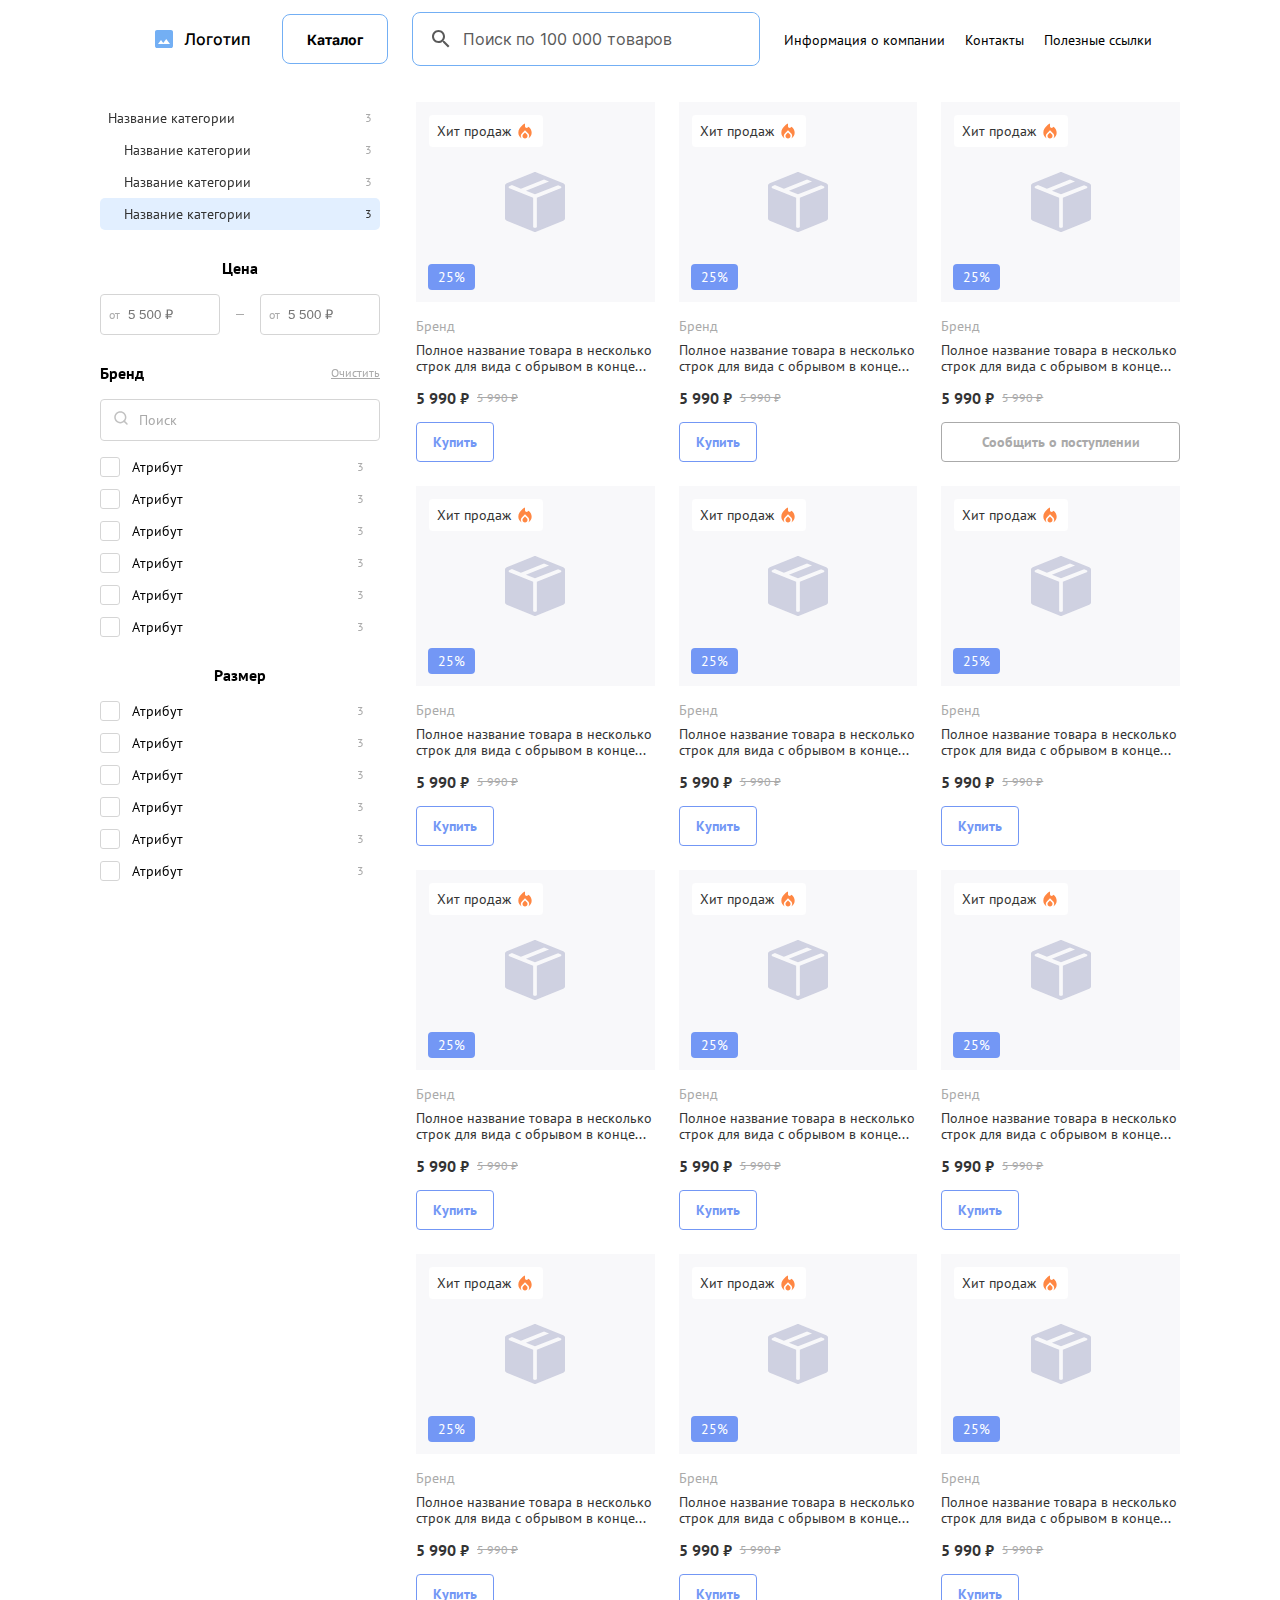
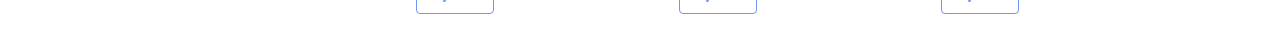
==== commit 6849d407: "new fonts" ====
--- a/index.html
+++ b/index.html
@@ -4,6 +4,17 @@
 <head>
     <meta charset="UTF-8">
     <meta name="viewport" content="width=device-width, initial-scale=1.0">
+    <link rel="preconnect" href="https://fonts.googleapis.com">
+    <link rel="preconnect" href="https://fonts.gstatic.com" crossorigin>
+    <link href="https://fonts.googleapis.com/css2?family=PT+Sans:ital,wght@0,400;0,700;1,400;1,700&display=swap"
+        rel="stylesheet">
+
+    <link rel="preconnect" href="https://fonts.googleapis.com">
+    <link rel="preconnect" href="https://fonts.gstatic.com" crossorigin>
+    <link
+        href="https://fonts.googleapis.com/css2?family=Inter:wght@100..900&family=PT+Sans:ital,wght@0,400;0,700;1,400;1,700&display=swap"
+        rel="stylesheet">
+
     <link rel="stylesheet" href="/styles/css/main.css">
     <title>Поисковая выдача с категориями и фильтрами</title>
 </head>
@@ -94,7 +105,7 @@
                     <label class="s-brand__brand-search">
                         <span class="s-brand__loop">
                             <img src="./img/little-loop.svg" alt="ltl-loop">
-                        </span>     
+                        </span>
                         <input type="text" placeholder="Поиск">
                     </label>
                     <ul class="sidebar__list">
@@ -501,6 +512,7 @@
         </main>
     </div>
 
+    <script src="./js/main.js"></script>
 </body>
 
 </html>--- a/styles/css/main.css
+++ b/styles/css/main.css
@@ -1,37 +1,16 @@
 /* ---------------------------------- Inter --------------------------------- */
 @font-face {
   font-family: "Inter";
-  src: url("./fonts/inter/Inter-Regular.ttf") format("ttf");
-  font-weight: 400;
-  font-style: normal;
-  font-display: swap;
-}
-@font-face {
-  font-family: "Inter";
-  src: url("./fonts/inter/Inter-Meduim.ttf") format("ttf");
-  font-weight: 600;
-  font-style: normal;
-  font-display: swap;
-}
-@font-face {
-  font-family: "Inter";
-  src: url("./fonts/inter/Inter-Bold.ttf") format("ttf");
-  font-weight: 800;
+  src: url("./../../../fonts/inter/Inter-Regular.ttf") format("ttf"), url("./../../../fonts/inter/Inter-Regular.woff") format("woff");
+  font-weight: 400;
   font-style: normal;
   font-display: swap;
 }
 /* --------------------------------- Roboto --------------------------------- */
 @font-face {
   font-family: "PT Sans";
-  src: url("./fonts/sans/PTSans-Regular.ttf") format("ttf");
-  font-weight: 400;
-  font-style: normal;
-  font-display: swap;
-}
-@font-face {
-  font-family: "PT Sans";
-  src: url("./fonts/sans/PTSans-Bold.ttf") format("ttf");
-  font-weight: 800;
+  src: url("./../../../fonts/sans/PTSans-Regular.ttf") format("ttf"), url("./../../../fonts/sans/PTSans-Regular.woff") format("woff"), url("./../../../fonts/sans/PTSans-Regular.woff2") format("woff2");
+  font-weight: 400;
   font-style: normal;
   font-display: swap;
 }
